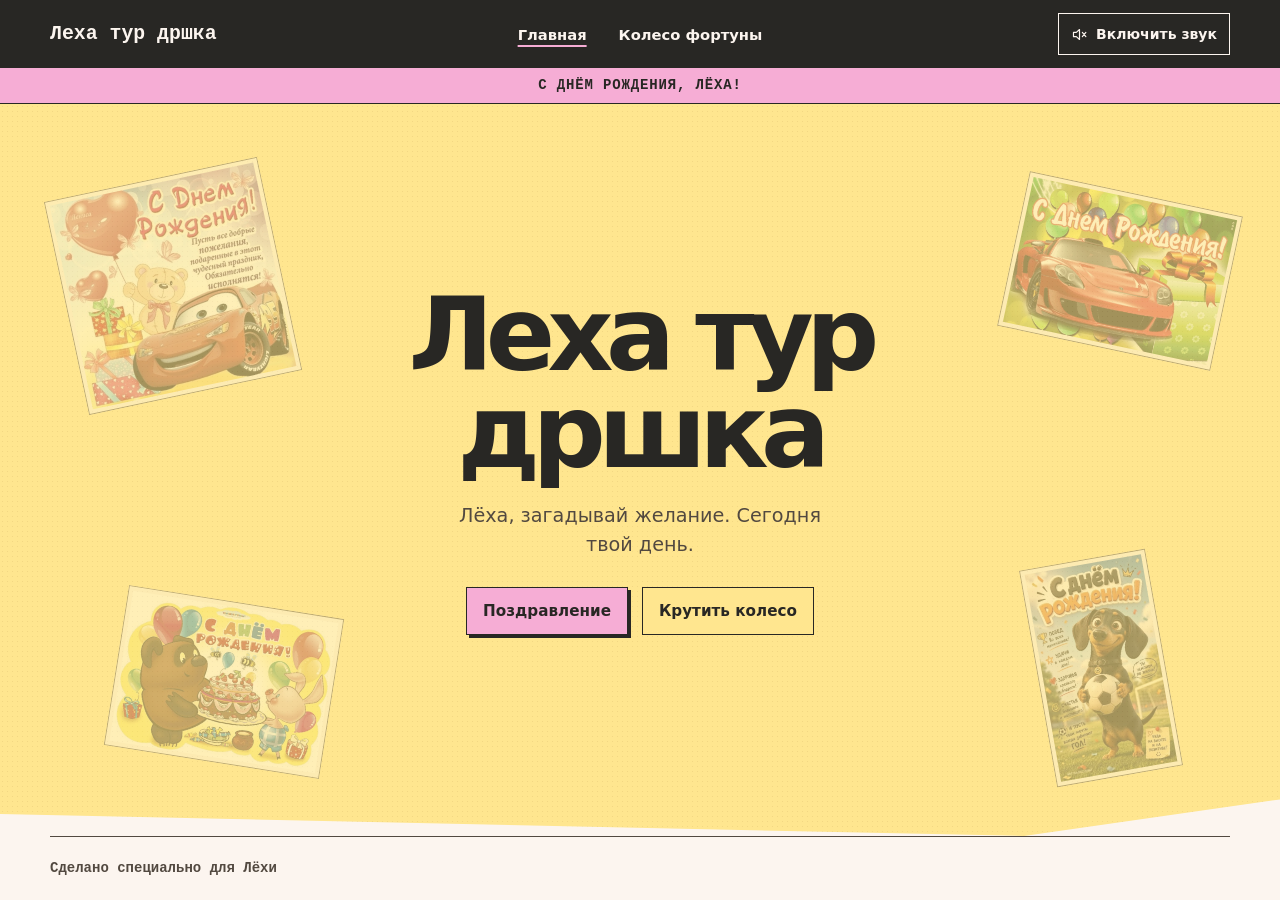
==== index.html @ c60dd348 "Publish birthday site files" ====
<!doctype html>
<html lang="ru">
<head>
  <meta charset="utf-8">
  <meta name="viewport" content="width=device-width, initial-scale=1">
  <meta name="theme-color" content="#282724">
  <meta name="description" content="Праздничный сайт для Лёхи с сюрпризом и колесом фортуны.">
  <title>Леха тур дршка</title>
  <link rel="icon" href="./gift.svg">
  <link rel="stylesheet" href="./style.css">
  <script type="module" src="./home.js"></script>
</head>
<body class="home">
  <audio src="./birthday-song.mp3" preload="none" loop data-birthday-song></audio>
  <header class="site-header">
    <div class="header-inner wrap">
      <a class="brand" href="./">Леха тур дршка</a>
      <nav class="site-nav" aria-label="Навигация">
        <a href="./" aria-current="page">Главная</a>
        <a href="./wheel.html">Колесо фортуны</a>
      </nav>
      <button class="sound-button" type="button" aria-pressed="false" data-sound>Включить звук</button>
    </div>
  </header>
  <div class="birthday-strip">С днём рождения, Лёха!</div>
  <main class="home-main">
    <section class="hero" aria-labelledby="hero-title">
      <div class="postcard-background" aria-hidden="true">
        <img src="./postcard-1.webp" width="1536" height="1536" alt="" class="background-mcqueen">
        <img src="./postcard-2.webp" width="1536" height="1097" alt="" class="background-car">
        <img src="./postcard-3.webp" width="864" height="1536" alt="" class="background-dog">
        <img src="./postcard-4.webp" width="1536" height="1125" alt="" class="background-cake">
      </div>
      <div class="hero-copy wrap">
        <h1 id="hero-title">Леха тур<br>дршка</h1>
        <p>Лёха, загадывай желание. Сегодня твой день.</p>
        <div class="hero-actions">
          <button class="button primary" id="greet" type="button">Поздравление</button>
          <a class="button secondary" href="./wheel.html">Крутить колесо</a>
        </div>
      </div>
    </section>
  </main>
  <footer class="site-footer wrap">Сделано специально для Лёхи</footer>

  <dialog class="greeting-dialog" id="greeting" aria-labelledby="greeting-title">
    <div class="greeting-contents">
      <button class="close-button" type="button" aria-label="Закрыть поздравление" data-close>×</button>
      <h2 id="greeting-title">Поздравление</h2>
      <section class="birthday-prize" id="birthday-prize" hidden>
        <h3></h3>
        <div id="birthday-prize-message"></div>
        <a class="button secondary" href="./wheel.html">К колесу</a>
      </section>
      <video class="greeting-video" id="greeting-video" src="./birthday-greeting.mp4" width="576" height="1024" controls playsinline preload="none" aria-label="Видео с поздравлением"></video>
    </div>
  </dialog>
  <canvas id="confetti" class="confetti-layer" popover="manual" aria-hidden="true"></canvas>
</body>
</html>
---- style.css ----
:root {
  color-scheme: light;
  --paper: #fcf5ef;
  --ink: #282724;
  --muted: #524940;
  --yellow: #ffe68f;
  --pink: #f6add5;
  --blue: #c0cdf2;
  --mono: "Courier New", monospace;
  --ease: cubic-bezier(.2, .75, .2, 1);
  font-family: system-ui, -apple-system, "Segoe UI", sans-serif;
  color: var(--ink);
  background: var(--paper);
}

* { box-sizing: border-box; }
body {
  margin: 0;
  min-width: 280px;
  min-height: 100svh;
  display: flex;
  flex-direction: column;
  overflow-x: clip;
}
a { color: inherit; text-decoration: none; }
button { font: inherit; cursor: pointer; }
button:disabled { cursor: default; }
:focus-visible { outline: 3px solid #9d316d; outline-offset: 4px; }
.wrap { width: min(1180px, calc(100% - 96px)); margin-inline: auto; }

.site-header { background: var(--ink); color: var(--paper); position: relative; z-index: 1; }
.site-header :focus-visible { outline-color: var(--yellow); }
.header-inner {
  min-height: 68px;
  display: grid;
  grid-template-columns: 1fr auto 1fr;
  align-items: center;
  gap: 24px;
}
.brand { justify-self: start; font: 700 clamp(1rem, 2vw, 1.24rem)/1.15 var(--mono); }
.site-nav { display: flex; align-items: center; gap: clamp(16px, 2.5vw, 36px); }
.site-nav a { padding-block: 8px; font-size: .92rem; font-weight: 650; }
.site-nav a:hover, .site-nav a[aria-current="page"] {
  text-decoration: underline;
  text-decoration-color: var(--pink);
  text-decoration-thickness: 2px;
  text-underline-offset: 5px;
}
.sound-button {
  display: inline-flex;
  justify-self: end;
  align-items: center;
  justify-content: center;
  gap: 8px;
  min-height: 42px;
  padding-inline: 12px;
  color: inherit;
  background: transparent;
  border: 1px solid currentColor;
  font-size: .875rem;
  font-weight: 650;
}
.sound-button:hover { background: #ffffff1c; }
.sound-button svg { width: 17px; height: 17px; flex: none; }
.birthday-strip {
  display: grid;
  place-items: center;
  min-height: 36px;
  padding: 6px 12px;
  color: var(--ink);
  background: var(--pink);
  border-bottom: 1px solid var(--ink);
  font: 700 .875rem/1.2 var(--mono);
  letter-spacing: .06em;
  text-transform: uppercase;
  text-align: center;
  position: relative;
  z-index: 1;
}

.home-main { flex: 1; display: grid; }
.hero {
  position: relative;
  display: grid;
  place-items: center;
  min-height: clamp(455px, 65svh, 660px);
  background: var(--yellow);
  background-image: radial-gradient(#955b241c .6px, transparent .7px);
  background-size: 5px 5px;
  clip-path: polygon(0 0, 100% 0, 100% 95%, 80% 100%, 0 97%);
}
.hero-copy {
  position: relative;
  text-align: center;
  padding-block: 56px 74px;
  animation: lift .55s var(--ease) both;
}
h1, h2 { margin: 0; }
.hero h1 {
  font-size: clamp(3.45rem, 8vw, 7rem);
  line-height: .94;
  font-weight: 850;
  letter-spacing: -.075em;
}
.hero-copy p, .wheel-intro p {
  margin: 22px 0 0;
  max-width: 32ch;
  color: var(--muted);
  font-size: clamp(1rem, 1.5vw, 1.25rem);
  line-height: 1.5;
}
.hero-copy p { margin-inline: auto; }
.hero-actions { display: flex; flex-wrap: wrap; justify-content: center; gap: 14px; margin-top: 27px; }
.hero-actions .secondary { background: var(--yellow); }
.button {
  display: inline-flex;
  justify-content: center;
  align-items: center;
  gap: 10px;
  min-height: 48px;
  padding: 8px 16px;
  border: 1.5px solid var(--ink);
  color: var(--ink);
  font-size: .95rem;
  font-weight: 750;
  text-align: center;
  transition: transform .2s var(--ease), box-shadow .2s var(--ease), background-color .2s;
}
.primary { background: var(--pink); box-shadow: 3px 3px 0 var(--ink); }
.secondary { background: transparent; }
.button:not(:disabled):hover { transform: translate(-2px, -2px); box-shadow: 4px 4px 0 var(--ink); }
.button:not(:disabled):active { transform: translate(1px, 1px); box-shadow: 1px 1px 0 var(--ink); }
.button:disabled { background: #f7c9df; }
.postcard-background {
  position: absolute;
  inset: 0;
  width: min(100%, 1370px);
  margin-inline: auto;
  pointer-events: none;
  user-select: none;
}
.postcard-background img {
  position: absolute;
  display: block;
  width: clamp(108px, 17vw, 236px);
  height: auto;
  padding: 4px;
  background: var(--paper);
  border: 1px solid var(--muted);
  opacity: .36;
  filter: saturate(.78);
  transform: rotate(var(--tilt));
}
.background-mcqueen { top: 10%; left: 5%; --tilt: -12deg; }
.background-car { top: 12%; right: 4%; --tilt: 12deg; }
.background-dog { right: 9%; bottom: 8%; --tilt: -10deg; }
.postcard-background .background-dog { width: clamp(70px, 10vw, 134px); }
.background-cake { bottom: 10%; left: 9%; --tilt: 9deg; }
@keyframes lift {
  from { opacity: 0; transform: translateY(12px); }
  to { opacity: 1; transform: translateY(0); }
}

.site-footer {
  min-height: 64px;
  padding-block: 16px;
  display: flex;
  align-items: center;
  border-top: 1px solid currentColor;
  color: var(--muted);
  font: 700 .875rem/1.25 var(--mono);
}

dialog {
  width: min(520px, calc(100% - 34px));
  max-height: calc(100% - 34px);
  padding: 0;
  overflow: auto;
  color: var(--ink);
  text-align: center;
  background: var(--paper);
  border: 2px solid var(--ink);
  box-shadow: 6px 6px 0 var(--ink);
}
dialog::backdrop { background: #211b23b8; }
dialog[open] { animation: lift .3s var(--ease) both; }
.greeting-contents, .result-contents { position: relative; padding: 42px 24px 29px; }
.close-button {
  display: grid;
  place-items: center;
  width: 44px;
  height: 44px;
  padding: 0;
  border: 1px solid var(--ink);
  background: var(--paper);
  color: var(--ink);
  font-size: 1.55rem;
  line-height: 1;
}
.close-button:hover { background: var(--pink); }
.greeting-dialog .close-button, .result-dialog .close-button { position: absolute; top: 10px; right: 10px; }
.dialog-icon { display: block; font-size: 3.15rem; line-height: 1; margin-bottom: 14px; }
dialog h2 { font-size: clamp(1.75rem, 5vw, 2.7rem); letter-spacing: -.055em; line-height: 1.05; }
dialog p { margin: 16px auto 22px; max-width: 34ch; color: var(--muted); line-height: 1.55; }
.confetti-layer { position: fixed; inset: 0; pointer-events: none; z-index: 5; }
.confetti-layer[popover] { margin: 0; padding: 0; border: 0; background: transparent; overflow: hidden; }
.confetti-layer::backdrop { background: transparent; pointer-events: none; }

.wheel-page { position: relative; isolation: isolate; }
.space-backdrop {
  position: fixed;
  inset: 0;
  z-index: -1;
  pointer-events: none;
  background: #21182e;
  opacity: 0;
  transition: opacity .55s var(--ease);
}
.space-backdrop canvas { display: block; width: 100%; height: 100%; }
.explosion-layer { position: fixed; inset: 0; width: 100%; height: 100%; pointer-events: none; z-index: 4; }
.spinning .space-backdrop, .won .space-backdrop { opacity: 1; }
.wheel-main {
  flex: 1;
  display: grid;
  grid-template-columns: 1fr 1.16fr;
  gap: 46px clamp(26px, 6vw, 85px);
  align-items: center;
  padding-block: clamp(32px, 5vw, 70px);
}
.wheel-intro {
  padding: clamp(20px, 3vw, 40px);
  border: 1.5px solid var(--ink);
  background: var(--yellow);
  box-shadow: 6px 6px 0 var(--ink);
}
.wheel-intro h1 {
  font-size: clamp(2.65rem, 5.3vw, 5.2rem);
  line-height: .98;
  font-weight: 850;
  letter-spacing: -.075em;
  overflow-wrap: break-word;
}
.wheel-intro p { margin-top: 14px; }
.spin-button { margin-top: 21px; }
.wheel-intro .spin-hint { font-size: 1rem; font-weight: 650; }
.spin-status { min-height: 4.5em; margin-top: 16px; max-width: 39ch; font-size: 1rem; line-height: 1.5; }
.spin-status:empty { min-height: 0; margin-top: 0; }
.wheel-stage {
  position: relative;
  display: grid;
  place-items: center;
  justify-self: center;
  width: min(100%, 510px);
  aspect-ratio: 1;
}
.wheel-orbit { position: absolute; inset: 0; border: 1px dashed var(--ink); border-radius: 50%; opacity: .7; }
.wheel-shell {
  position: relative;
  width: 94%;
  aspect-ratio: 1;
  overflow: hidden;
  border-radius: 50%;
  border: 3px solid var(--ink);
  background: var(--yellow);
  box-shadow: 4px 5px 0 #28272472;
}
.wheel-shell canvas { display: block; width: 100%; height: 100%; will-change: transform; }
.wheel-hub {
  position: absolute;
  top: 50%;
  left: 50%;
  display: grid;
  place-items: center;
  width: 13%;
  aspect-ratio: 1;
  transform: translate(-50%, -50%);
  border: 2px solid var(--paper);
  border-radius: 50%;
  background: var(--ink);
}
.wheel-hub img { width: 54%; height: 54%; }
.wheel-pointer {
  position: absolute;
  top: 1.1%;
  left: 50%;
  width: 6%;
  height: 8%;
  transform: translateX(-50%);
  background: var(--ink);
  clip-path: polygon(0 0, 100% 0, 50% 100%);
}
.spinning .wheel-orbit, .won .wheel-orbit { border-color: var(--paper); }
.spinning .wheel-pointer, .won .wheel-pointer { background: var(--paper); }
.spinning .wheel-orbit { animation: orbit 15s linear infinite; }
@keyframes orbit { to { transform: rotate(1turn); } }
.prizes { grid-column: 1 / -1; }
.prizes h2 { margin-bottom: 16px; font-size: clamp(1.6rem, 3vw, 2.4rem); }
.spinning .prizes h2, .won .prizes h2, .spinning .site-footer, .won .site-footer { color: var(--paper); }
.prizes ol { display: grid; grid-template-columns: repeat(4, minmax(0, 1fr)); gap: 9px; list-style: none; margin: 0; padding: 0; }
.prizes li {
  display: flex;
  align-items: center;
  gap: 8px;
  min-height: 58px;
  padding: 9px 12px;
  border: 1px solid var(--ink);
  background: var(--paper);
  font-size: .9rem;
  line-height: 1.3;
}
.prize-emoji { flex: none; font-size: 1.2rem; }
.prizes li.selected-prize { background: var(--pink); font-weight: 750; }
.saved-prize {
  grid-column: 1 / -1;
  margin: 0 0 -20px;
  padding: 12px 16px;
  border: 1.5px solid var(--ink);
  background: var(--pink);
  line-height: 1.45;
}
.saved-prize strong { margin-right: .55em; }
.greeting-contents { padding: 52px clamp(14px, 4vw, 24px) 18px; }
.greeting-video {
  display: block;
  width: 100%;
  height: auto;
  max-height: min(59svh, 510px);
  margin-top: 14px;
  object-fit: contain;
  background: var(--ink);
  border: 1px solid var(--ink);
}
.birthday-prize {
  margin: 14px 0;
  padding: 14px;
  border: 1px solid var(--ink);
  background: var(--pink);
}
.birthday-prize h3 { margin: 0; font-size: clamp(1.13rem, 3.7vw, 1.4rem); }
.birthday-prize p { margin: 6px auto 10px; }
.birthday-prize .button { background: var(--paper); }
.birthday-prize:not([hidden]) + .greeting-video { max-height: min(43svh, 390px); }

@media (max-width: 960px) {
  .wrap { width: calc(100% - 56px); }
  .prizes ol { grid-template-columns: repeat(3, minmax(0, 1fr)); }
}

@media (max-width: 690px) {
  .wrap { width: calc(100% - 36px); }
  .header-inner {
    grid-template-columns: 1fr auto;
    gap: 4px 8px;
    padding-block: 8px 5px;
  }
  .site-nav {
    grid-column: 1 / -1;
    grid-row: 2;
    justify-content: space-between;
    gap: 8px;
    border-top: 1px solid #ffffff36;
  }
  .site-nav a { padding-block: 10px; font-size: .875rem; }
  .sound-button { padding-inline: 7px; gap: 4px; min-height: 40px; }
  .sound-button svg { width: 15px; height: 15px; }
  .birthday-strip { min-height: 31px; }
  .hero { clip-path: polygon(0 0, 100% 0, 100% 97%, 77% 100%, 0 98%); }
  .hero-copy { padding-block: 110px 140px; }
  .hero h1 { font-size: clamp(3rem, 11.5vw, 5.2rem); }
  .hero-copy p { margin-top: 14px; }
  .hero-actions { gap: 11px; margin-top: 17px; }
  .hero-actions .button { padding-inline: 10px; font-size: .875rem; }
  .postcard-background img { width: clamp(105px, 28vw, 162px); }
  .background-mcqueen { top: 3%; left: 1%; }
  .background-car { top: 5%; right: 0; }
  .background-dog { right: 7%; bottom: 5%; }
  .background-cake { bottom: 7%; left: 2%; }
  .wheel-main { grid-template-columns: minmax(0, 1fr); gap: 24px; }
  .wheel-stage { width: min(100%, 420px); }
  .saved-prize { margin-bottom: 0; }
  .prizes ol { grid-template-columns: repeat(2, minmax(0, 1fr)); }
  .prizes li { padding: 8px; gap: 6px; }
}

@media (max-width: 520px) {
  .spin-status { min-height: 6em; }
}

@media (max-width: 355px) {
  .wrap { width: calc(100% - 26px); }
  .brand, .sound-button { font-size: .875rem; }
  .sound-button { padding-inline: 5px; }
}

@media (prefers-reduced-motion: reduce) {
  *, *::before, *::after { animation-duration: .001ms !important; transition-duration: .001ms !important; }
}
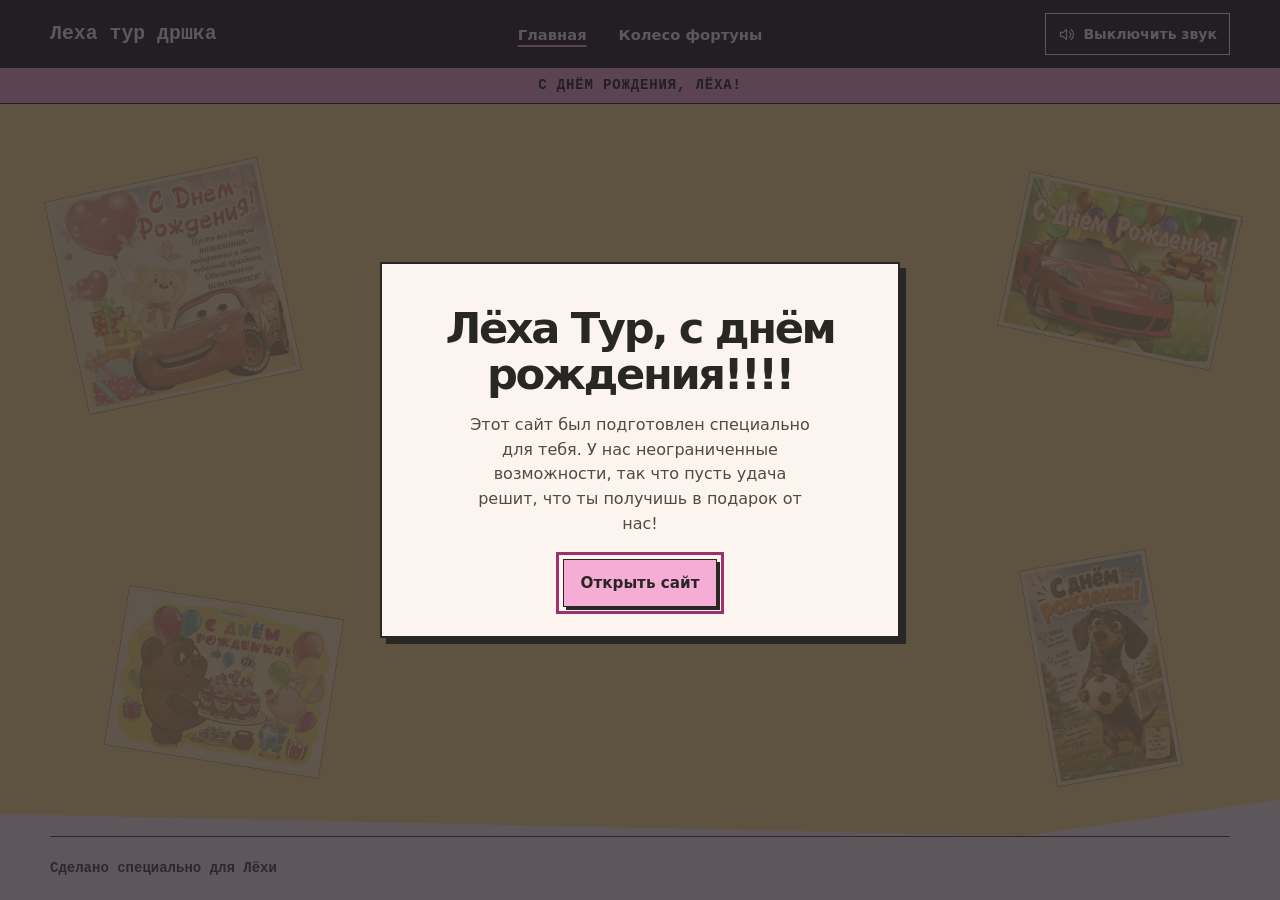
==== commit f4893208: "Add birthday welcome screen" ====
--- a/index.html
+++ b/index.html
@@ -8,7 +8,7 @@
   <title>Леха тур дршка</title>
   <link rel="icon" href="./gift.svg">
   <link rel="stylesheet" href="./style.css">
-  <script type="module" src="./home.js"></script>
+  <script type="module" src="./home.js?v=welcome"></script>
 </head>
 <body class="home">
   <audio src="./birthday-song.mp3" preload="none" loop data-birthday-song></audio>
@@ -43,6 +43,14 @@
   </main>
   <footer class="site-footer wrap">Сделано специально для Лёхи</footer>
 
+  <dialog id="welcome" aria-labelledby="welcome-title" aria-describedby="welcome-text">
+    <div class="result-contents">
+      <h2 id="welcome-title">Лёха Тур, с днём рождения!!!!</h2>
+      <p id="welcome-text">Этот сайт был подготовлен специально для тебя. У нас неограниченные возможности, так что пусть удача решит, что ты получишь в подарок от нас!</p>
+      <button class="button primary" id="enter-site" type="button" autofocus>Открыть сайт</button>
+    </div>
+  </dialog>
+
   <dialog class="greeting-dialog" id="greeting" aria-labelledby="greeting-title">
     <div class="greeting-contents">
       <button class="close-button" type="button" aria-label="Закрыть поздравление" data-close>×</button>
